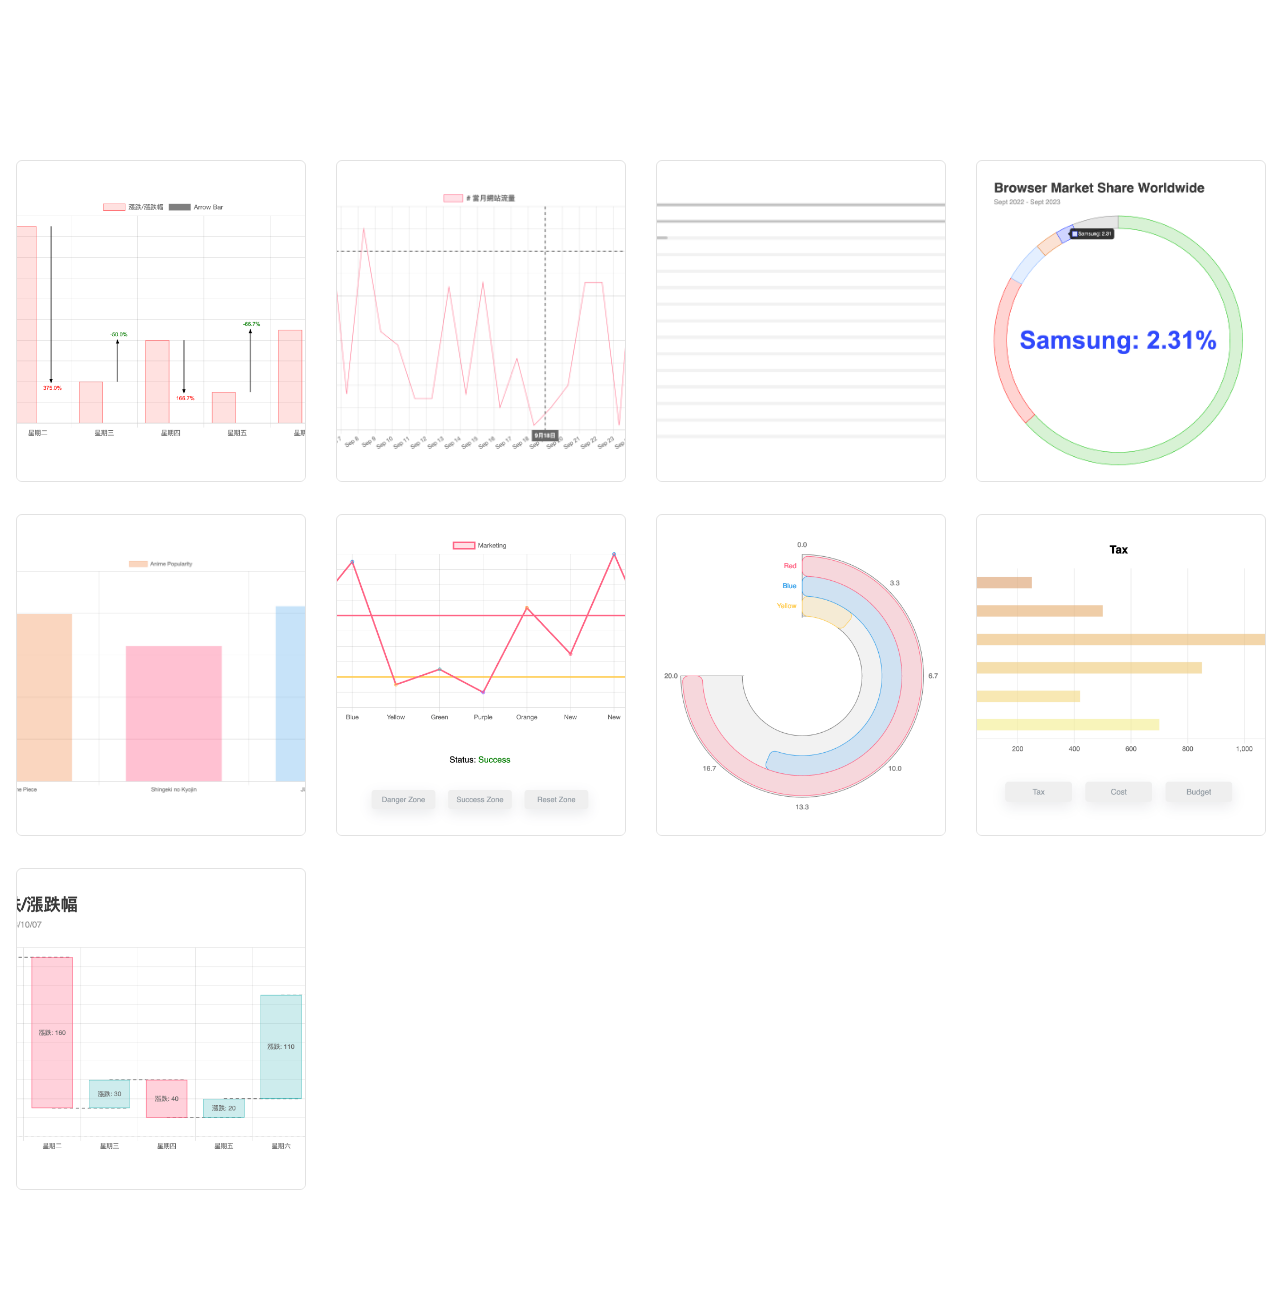
==== chart-challenge.html @ 172a17c3 "docs: add chartjs files" ====
<!DOCTYPE html>
<html lang="en">
  <head>
    <meta charset="UTF-8" />
    <meta http-equiv="X-UA-Compatible" content="IE=edge" />
    <meta name="viewport" content="width=device-width, initial-scale=1.0" />
    <title>Chart Challenge.html</title>
    <link rel="icon" type="image/x-icon" href="logo-sm.png" />
    <link
      rel="stylesheet"
      href="https://media.etmall.com.tw/sp/12500/generate_v1.5.5.css"
    />
    <link rel="preconnect" href="https://fonts.googleapis.com" />
    <link rel="preconnect" href="https://fonts.gstatic.com" crossorigin />
    <link
      href="https://fonts.googleapis.com/css2?family=Open+Sans:wght@300;400;500;600;700&display=swap"
      rel="stylesheet"
    />
    <link rel="stylesheet" href="./style.css" />
    <style>
      .sp-page {
        margin-top: 160px;
      }

      .sp-page__wrap {
        display: grid;
        grid-template-columns: repeat(4, 1fr);
        grid-column-gap: 32px;
        grid-row-gap: 32px;
      }

      .item {
        display: flex;
        justify-content: center;
        align-items: flex-start;
        width: 100%;
        border: none;
        border-radius: 6px;
        border: 1px solid #e2e2e2;
        overflow: hidden;
        transition: all 0.3s ease;
      }

      .img-wrap {
        width: 100%;
        height: 320px;
        overflow: hidden;
      }
    </style>
  </head>

  <body>
    <main>
      <section class="sp-page">
        <ul id="projects" class="sp-page__wrap">
          <li class="item">
            <a href="./chartjs/bar-growth-indicator-chart.html">
              <div class="img-wrap">
                <img
                  src="./lazyload.jpg"
                  data-src="./img/bar-growth-indicator-chart.jpg"
                  alt=""
                />
              </div>
            </a>
          </li>
          <li class="item">
            <a href="./chartjs/crosshair-chart.html">
              <div class="img-wrap">
                <img
                  src="./lazyload.jpg"
                  data-src="./img/crosshair-chart.jpg"
                  alt=""
                />
              </div>
            </a>
          </li>
          <li class="item">
            <a href="./chartjs/progress-bar-chart.html">
              <div class="img-wrap">
                <img
                  src="./lazyload.jpg"
                  data-src="./img/progress-bar-chart.jpg"
                  alt=""
                />
              </div>
            </a>
          </li>
          <li class="item">
            <a href="./chartjs/doughnut-chart-hover.html">
              <div class="img-wrap">
                <img
                  src="./lazyload.jpg"
                  data-src="./img/doughnut-chart-cutout.jpg"
                  alt=""
                />
              </div>
            </a>
          </li>
          <li class="item">
            <a href="./chartjs/drill-down-bar-chart.html">
              <div class="img-wrap">
                <img
                  src="./lazyload.jpg"
                  data-src="./img/drilldown-bar-chart.jpg"
                  alt=""
                />
              </div>
            </a>
          </li>
          <li class="item">
            <a href="./chartjs/indicator-tracker.html">
              <div class="img-wrap">
                <img
                  src="./lazyload.jpg"
                  data-src="./img/indicator-tracker.jpg"
                  alt=""
                />
              </div>
            </a>
          </li>
          <li class="item">
            <a href="/chartjs/radial-bar-chart-with-label.html">
              <div class="img-wrap">
                <img
                  src="./lazyload.jpg"
                  data-src="./img/radial-bar-chart.jpg"
                  alt=""
                />
              </div>
            </a>
          </li>
          <li class="item">
            <a href="./chartjs/switch-bar.html">
              <div class="img-wrap">
                <img
                  src="./lazyload.jpg"
                  data-src="./img/switch-bar.jpg"
                  alt=""
                />
              </div>
            </a>
          </li>
          <li class="item">
            <a href="./chartjs/waterfall-chart.html">
              <div class="img-wrap">
                <img
                  src="./lazyload.jpg"
                  data-src="./img/waterfall-chart.jpg"
                  alt=""
                />
              </div>
            </a>
          </li>
        </ul>
      </section>
    </main>
    <script>
      const addImgLazyLoad = () => {
        const lazyImgTarget = document.querySelectorAll("img[data-src]");

        const loadImg = (entries, observer) => {
          entries.forEach((entry) => {
            if (!entry.isIntersecting) return;

            const img = entry.target;

            img.src = img.dataset.src;
            img.addEventListener("load", function () {
              img.classList.remove("lazy-img");
            });

            observer.unobserve(img);
          });
        };

        const imgObserver = new IntersectionObserver(loadImg, {
          root: null,
          threshold: 0,
          rootMargin: "200px",
        });

        lazyImgTarget.forEach((img) => {
          imgObserver.observe(img);
        });
      };

      addImgLazyLoad();
    </script>
  </body>
</html>
---- style.css ----
html,
      body,
      div,
      span,
      h1,
      h2,
      h3,
      h4,
      h5,
      h6,
      p,
      a,
      img,
      ul,
      li,
      footer,
      header,
      nav,
      section,
      video {
        padding: 0;
        margin: 0;
        font-size: 100%;
        border: 0;
        vertical-align: baseline;
      }

      /* HTML5 display-role reset for older browsers */
      article,
      aside,
      details,
      figcaption,
      figure,
      footer,
      header,
      hgroup,
      menu,
      nav,
      section {
        display: block;
      }

      body {
        width: 100%;
        height: 100vh;
        line-height: 1;
        letter-spacing: 0.4px;
        color: rgb(64, 64, 64);
        /* background-image: url('./bg.png'); */
        background-color: #fff;
        /* background-size: 100% auto; */
        font-family: "Open Sans", sans-serif;
      }

      nav {
        position: fixed;
        top: 0;
        z-index: 1;
        width: 100%;
        height: 4.5rem;
        color: rgb(64, 64, 64);
        font-weight: 700;
        line-height: 4.5rem;
        background-color: white;
        border-bottom: 0.8px solid #eaecef;
        box-shadow: 0 0 #0000, 0 0 #0000, 0 6px 10px hsla(0,0%,50%,.04);
      }

      ol,
      ul {
        list-style: none;
      }

      p {
        font-size: 16px;
        line-height: 135%;
      }

      h2 {
        font-size: 26px;
        padding-bottom: 16px;
        margin-bottom: 40px;
        border-bottom: 1px solid rgba(255, 255, 255, 0.3);
      }

      video,
      img {
        width: 100%;
        border-radius: 6px 6px 0 0;
        transition: all 0.3s ease;
      }

      img {
        max-width: 100%;
        width: auto;
        height: auto;
        border: 0;
        vertical-align: middle;
      }

      a {
        text-decoration: none;
        color: rgb(64, 64, 64);
        font-size: 16px;
      }

      section {
        margin: 0 auto 150px;
        padding-left: 16px;
        padding-right: 16px;
        min-width: 1080px;
        max-width: 1440px;
      }

      .go-top {
        right: 40px;
        bottom: 50px;
        border: 1px solid rgba(255, 255, 255, 0.5);
      }

      .go-top.is-visible:hover {
        border-color: rgba(255, 255, 255, 1);
      }

      .nav__wrap {
        display: flex;
        justify-content: space-between;
        align-items: center;
        margin: 0 auto 150px;
        padding-left: 16px;
        padding-right: 16px;
        min-width: 1080px;
        max-width: 1440px;
      }

      .logo__wrap {
        display: flex;
        align-items: center;
        width: 44px;
        height: 44px;
      }

      .logo__wrap img {
        margin-right: 8px;
      }

      .logo__wrap span {
        font-size: 24px;
        font-weight: 400;
      }

      .works__wrap {
        display: flex;
        justify-content: flex-end;
      }

      .works__wrap a {
        transition: 0.4s;
      }

      .works__wrap > li {
        font-size: 20px;
        margin-left: 24px;
        transition: 0.4s;
        padding-top: 0;
      }

      .description {
        margin: 200px auto 120px;
        width: 1000px;
        text-align: center;
        font-size: 24px;
        line-height: 160%;
      }
      
      .img-wrap {
        width: 100%;
        height: 240px;
        overflow: hidden;
        box-shadow: 0 12px 16px rgba(0,0,0,.02);
      }

      .img-wrap img {
        width: 100%;
        height: 100%;
        object-fit: cover;
        object-position: center top;
      }

      .sort {
        display: flex;
        justify-content: center;
        align-items: center;
        margin-bottom: 80px;
      }

      .sort li {
        padding: 16px 28px;
        margin-left: 8px;
        margin-right: 8px;
        border-radius: 50px;
        background-color: rgb(216, 216, 216);
        color: white;
        font-weight: bold;
        cursor: pointer;
        user-select: none;
      }

      .sort li.active {
        background-color: rgb(98, 98, 98);
      }

      .sp-page {
        padding-bottom: 120px;
      }

      .sp-page__wrap {
        display: grid;
        grid-template-columns: repeat(3, 1fr);
        grid-column-gap: 48px;
        grid-row-gap: 48px;
      }

      .item {
        display: flex;
        justify-content: center;
        align-items: flex-start;
        width: 100%;
        /* height: 560px; */
        border: 1px solid #e2e2e2;
        border-radius: 6px;
        overflow: hidden;
        transition: all .3s ease;
      }

      .item a.evostake {
        cursor: not-allowed;
      }

      .item:has(.lazy-img) {
        background-color: white;
      }

      .item:hover {
        box-shadow: 0 10px 30px rgba(0,0,0,.06);
      }

      .item a {
        width: 100%;
        border-radius: 6px;
        box-sizing: border-box;
      }

      .page__description {
        padding: 32px 24px;
        font-size: 12px;
        letter-spacing: 0.4px;
        width: 100%;
        height: 100%;
      }

      .page__description .title {
        margin-top: 12px;
        margin-bottom: 16px;
        font-size: 20px;
        font-weight: 600;
        letter-spacing: 0.2px;
        line-height: 100%;
      }

      .page__description .title span {
        font-weight: 300;
      }

      .page__description .info {
        height: 80px;
        margin-bottom: 20px;
        line-height: 150%;
      }

      .decoration {
        width: 30px;
        height: 0.8px;
        background-color: #fff;
        margin-top: 16px;
        margin-bottom: 16px;
        opacity: 0.75;
      }

      .page__description .date span {
        margin-left: 3px;
        margin-right: 3px;
        font-size: 13px;
      }

      .section__description {
        font-size: 20px;
        line-height: 160%;
        padding: 0 8px 48px;
        max-width: 1200px;
        opacity: 0.75;
      }

      .line {
        height: 1px;
        text-align: center;
        margin-bottom: 20px;
        background-color: #e2e2e2;
      }

      .caption {
        font-size: 14px;
        font-weight: 400;
        color: #919191;
      }

      .tools {
        height: 40px;
        line-height: 150%;
        color: #919191;
      }
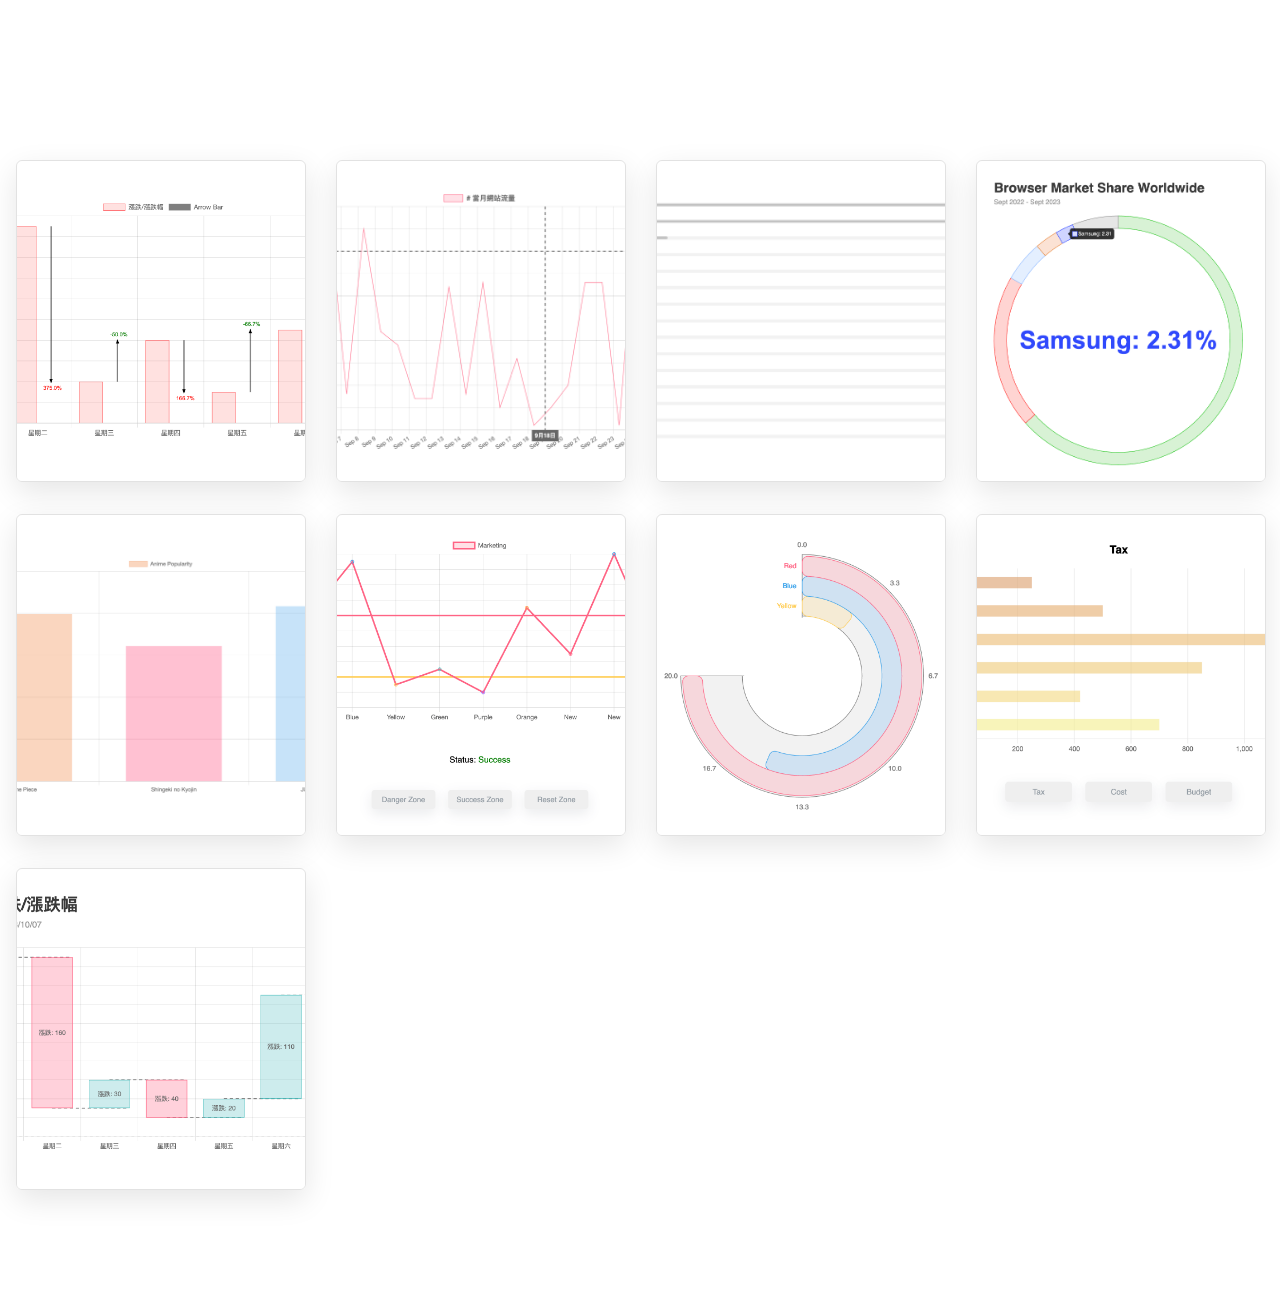
==== commit e896cd51: "feat: 新增tag與查看按鈕樣式" ====
--- a/chart-challenge.html
+++ b/chart-challenge.html
@@ -5,7 +5,7 @@
     <meta http-equiv="X-UA-Compatible" content="IE=edge" />
     <meta name="viewport" content="width=device-width, initial-scale=1.0" />
     <title>Chart Challenge.html</title>
-    <link rel="icon" type="image/x-icon" href="logo-sm.png" />
+    <link rel="icon" type="image/x-icon" href=img.png" />
     <link
       rel="stylesheet"
       href="https://media.etmall.com.tw/sp/12500/generate_v1.5.5.css"
--- a/style.css
+++ b/style.css
@@ -1,321 +1,433 @@
 html,
-      body,
-      div,
-      span,
-      h1,
-      h2,
-      h3,
-      h4,
-      h5,
-      h6,
-      p,
-      a,
-      img,
-      ul,
-      li,
-      footer,
-      header,
-      nav,
-      section,
-      video {
-        padding: 0;
-        margin: 0;
-        font-size: 100%;
-        border: 0;
-        vertical-align: baseline;
-      }
-
-      /* HTML5 display-role reset for older browsers */
-      article,
-      aside,
-      details,
-      figcaption,
-      figure,
-      footer,
-      header,
-      hgroup,
-      menu,
-      nav,
-      section {
-        display: block;
-      }
-
-      body {
-        width: 100%;
-        height: 100vh;
-        line-height: 1;
-        letter-spacing: 0.4px;
-        color: rgb(64, 64, 64);
-        /* background-image: url('./bg.png'); */
-        background-color: #fff;
-        /* background-size: 100% auto; */
-        font-family: "Open Sans", sans-serif;
-      }
-
-      nav {
-        position: fixed;
-        top: 0;
-        z-index: 1;
-        width: 100%;
-        height: 4.5rem;
-        color: rgb(64, 64, 64);
-        font-weight: 700;
-        line-height: 4.5rem;
-        background-color: white;
-        border-bottom: 0.8px solid #eaecef;
-        box-shadow: 0 0 #0000, 0 0 #0000, 0 6px 10px hsla(0,0%,50%,.04);
-      }
-
-      ol,
-      ul {
-        list-style: none;
-      }
-
-      p {
-        font-size: 16px;
-        line-height: 135%;
-      }
-
-      h2 {
-        font-size: 26px;
-        padding-bottom: 16px;
-        margin-bottom: 40px;
-        border-bottom: 1px solid rgba(255, 255, 255, 0.3);
-      }
-
-      video,
-      img {
-        width: 100%;
-        border-radius: 6px 6px 0 0;
-        transition: all 0.3s ease;
-      }
-
-      img {
-        max-width: 100%;
-        width: auto;
-        height: auto;
-        border: 0;
-        vertical-align: middle;
-      }
-
-      a {
-        text-decoration: none;
-        color: rgb(64, 64, 64);
-        font-size: 16px;
-      }
-
-      section {
-        margin: 0 auto 150px;
-        padding-left: 16px;
-        padding-right: 16px;
-        min-width: 1080px;
-        max-width: 1440px;
-      }
-
-      .go-top {
-        right: 40px;
-        bottom: 50px;
-        border: 1px solid rgba(255, 255, 255, 0.5);
-      }
-
-      .go-top.is-visible:hover {
-        border-color: rgba(255, 255, 255, 1);
-      }
-
-      .nav__wrap {
-        display: flex;
-        justify-content: space-between;
-        align-items: center;
-        margin: 0 auto 150px;
-        padding-left: 16px;
-        padding-right: 16px;
-        min-width: 1080px;
-        max-width: 1440px;
-      }
-
-      .logo__wrap {
-        display: flex;
-        align-items: center;
-        width: 44px;
-        height: 44px;
-      }
-
-      .logo__wrap img {
-        margin-right: 8px;
-      }
-
-      .logo__wrap span {
-        font-size: 24px;
-        font-weight: 400;
-      }
-
-      .works__wrap {
-        display: flex;
-        justify-content: flex-end;
-      }
-
-      .works__wrap a {
-        transition: 0.4s;
-      }
-
-      .works__wrap > li {
-        font-size: 20px;
-        margin-left: 24px;
-        transition: 0.4s;
-        padding-top: 0;
-      }
-
-      .description {
-        margin: 200px auto 120px;
-        width: 1000px;
-        text-align: center;
-        font-size: 24px;
-        line-height: 160%;
-      }
-      
-      .img-wrap {
-        width: 100%;
-        height: 240px;
-        overflow: hidden;
-        box-shadow: 0 12px 16px rgba(0,0,0,.02);
-      }
-
-      .img-wrap img {
-        width: 100%;
-        height: 100%;
-        object-fit: cover;
-        object-position: center top;
-      }
-
-      .sort {
-        display: flex;
-        justify-content: center;
-        align-items: center;
-        margin-bottom: 80px;
-      }
-
-      .sort li {
-        padding: 16px 28px;
-        margin-left: 8px;
-        margin-right: 8px;
-        border-radius: 50px;
-        background-color: rgb(216, 216, 216);
-        color: white;
-        font-weight: bold;
-        cursor: pointer;
-        user-select: none;
-      }
-
-      .sort li.active {
-        background-color: rgb(98, 98, 98);
-      }
-
-      .sp-page {
-        padding-bottom: 120px;
-      }
-
-      .sp-page__wrap {
-        display: grid;
-        grid-template-columns: repeat(3, 1fr);
-        grid-column-gap: 48px;
-        grid-row-gap: 48px;
-      }
-
-      .item {
-        display: flex;
-        justify-content: center;
-        align-items: flex-start;
-        width: 100%;
-        /* height: 560px; */
-        border: 1px solid #e2e2e2;
-        border-radius: 6px;
-        overflow: hidden;
-        transition: all .3s ease;
-      }
-
-      .item a.evostake {
-        cursor: not-allowed;
-      }
-
-      .item:has(.lazy-img) {
-        background-color: white;
-      }
-
-      .item:hover {
-        box-shadow: 0 10px 30px rgba(0,0,0,.06);
-      }
-
-      .item a {
-        width: 100%;
-        border-radius: 6px;
-        box-sizing: border-box;
-      }
-
-      .page__description {
-        padding: 32px 24px;
-        font-size: 12px;
-        letter-spacing: 0.4px;
-        width: 100%;
-        height: 100%;
-      }
-
-      .page__description .title {
-        margin-top: 12px;
-        margin-bottom: 16px;
-        font-size: 20px;
-        font-weight: 600;
-        letter-spacing: 0.2px;
-        line-height: 100%;
-      }
-
-      .page__description .title span {
-        font-weight: 300;
-      }
-
-      .page__description .info {
-        height: 80px;
-        margin-bottom: 20px;
-        line-height: 150%;
-      }
-
-      .decoration {
-        width: 30px;
-        height: 0.8px;
-        background-color: #fff;
-        margin-top: 16px;
-        margin-bottom: 16px;
-        opacity: 0.75;
-      }
-
-      .page__description .date span {
-        margin-left: 3px;
-        margin-right: 3px;
-        font-size: 13px;
-      }
-
-      .section__description {
-        font-size: 20px;
-        line-height: 160%;
-        padding: 0 8px 48px;
-        max-width: 1200px;
-        opacity: 0.75;
-      }
-
-      .line {
-        height: 1px;
-        text-align: center;
-        margin-bottom: 20px;
-        background-color: #e2e2e2;
-      }
-
-      .caption {
-        font-size: 14px;
-        font-weight: 400;
-        color: #919191;
-      }
-
-      .tools {
-        height: 40px;
-        line-height: 150%;
-        color: #919191;
-      }+body,
+div,
+span,
+h1,
+h2,
+h3,
+h4,
+h5,
+h6,
+p,
+a,
+img,
+ul,
+li,
+footer,
+header,
+nav,
+section,
+video {
+  padding: 0;
+  margin: 0;
+  font-size: 100%;
+  border: 0;
+  vertical-align: baseline;
+  color: #475569;
+}
+
+/* HTML5 display-role reset for older browsers */
+article,
+aside,
+details,
+figcaption,
+figure,
+footer,
+header,
+hgroup,
+menu,
+nav,
+section {
+  display: block;
+}
+
+body {
+  width: 100%;
+  height: 100vh;
+  line-height: 1;
+  letter-spacing: 0.4px;
+  color: rgb(64, 64, 64);
+  background-color: #fff;
+  font-family: "Noto Sans", sans-serif;
+  font-size: 16px;
+  color: #475569;
+}
+
+nav {
+  position: fixed;
+  top: 0;
+  z-index: 1;
+  width: 100%;
+  height: 4.5rem;
+  color: rgb(64, 64, 64);
+  font-weight: 700;
+  line-height: 4.5rem;
+  background-color: white;
+  border-bottom: 0.8px solid #eaecef;
+  box-shadow: 0 0 #0000, 0 0 #0000, 0 6px 10px hsla(0, 0%, 50%, 0.04);
+}
+
+ol,
+ul {
+  list-style: none;
+}
+
+p {
+  font-size: 16px;
+  line-height: 135%;
+}
+
+h2 {
+  font-size: 26px;
+  padding-bottom: 16px;
+  margin-bottom: 40px;
+  border-bottom: 1px solid rgba(255, 255, 255, 0.3);
+}
+
+video,
+img {
+  width: 100%;
+  border-radius: 6px 6px 0 0;
+  /* border-radius: 6px; */
+  transition: all 0.3s ease;
+}
+
+img {
+  /* max-width: 100%; */
+  width: auto;
+  height: auto;
+  border: 0;
+  vertical-align: middle;
+}
+
+a {
+  text-decoration: none;
+  color: rgb(64, 64, 64);
+  font-size: 16px;
+}
+
+section {
+  margin: 0 auto 150px;
+  padding-left: 16px;
+  padding-right: 16px;
+  min-width: 992px;
+  max-width: 1400px;
+}
+
+.go-top {
+  right: 40px;
+  bottom: 50px;
+  border: 1px solid rgba(255, 255, 255, 0.5);
+}
+
+.go-top.is-visible:hover {
+  border-color: rgba(255, 255, 255, 1);
+}
+
+.nav__wrap {
+  display: flex;
+  justify-content: space-between;
+  align-items: center;
+  margin: 0 auto 150px;
+  padding-left: 16px;
+  padding-right: 16px;
+  min-width: 992px;
+  max-width: 1820px;
+}
+
+.logo__wrap {
+  display: flex;
+  align-items: center;
+  width: 44px;
+  height: 44px;
+}
+
+.logo__wrap img {
+  width: 88%;
+  margin-right: 8px;
+}
+
+.logo__title {
+  font-family: "Kanit", sans-serif;
+  font-weight: 500;
+  font-size: 32px;
+}
+
+.works__wrap {
+  display: flex;
+  justify-content: flex-end;
+}
+
+.works__wrap a {
+  transition: 0.4s;
+}
+
+.works__wrap > li {
+  font-size: 20px;
+  margin-left: 24px;
+  transition: 0.4s;
+  padding-top: 0;
+}
+
+.description {
+  margin: 200px auto 120px;
+  width: 1000px;
+  text-align: center;
+  font-size: 24px;
+  line-height: 170%;
+}
+
+.img-wrap {
+  width: 100%;
+  height: 240px;
+  overflow: hidden;
+  box-shadow: 0 12px 16px rgba(0, 0, 0, 0.02);
+}
+
+.img-wrap img {
+  width: 100%;
+  height: 100%;
+  object-fit: cover;
+  object-position: center top;
+}
+
+.sort {
+  display: flex;
+  justify-content: center;
+  align-items: center;
+  margin-bottom: 80px;
+}
+
+.sort li {
+  padding: 16px 28px;
+  margin-left: 8px;
+  margin-right: 8px;
+  border-radius: 50px;
+  background-color: rgb(216, 216, 216);
+  color: white;
+  font-weight: bold;
+  cursor: pointer;
+  user-select: none;
+}
+
+.sort li.active {
+  background-color: rgb(98, 98, 98);
+}
+
+.sp-page {
+  padding-bottom: 120px;
+}
+
+.sp-page__wrap {
+  display: grid;
+  grid-template-columns: repeat(3, 1fr);
+  grid-column-gap: 28px;
+  grid-row-gap: 28px;
+}
+
+.item {
+  width: 100%;
+  /* border: 1px solid #e2e2e2; */
+  border-radius: 10px;
+  overflow: hidden;
+  box-shadow: 0 10px 30px rgba(0, 0, 0, 0.1);
+}
+
+.item a.evostake {
+  cursor: not-allowed;
+}
+
+.item:has(.lazy-img) {
+  background-color: white;
+}
+
+.item a {
+  width: 100%;
+  border-radius: 6px;
+  box-sizing: border-box;
+}
+
+.page__description {
+  padding: 28px 24px;
+  font-size: 12px;
+  letter-spacing: 0.4px;
+  width: 100%;
+  height: 100%;
+}
+
+.page__description .title {
+  margin-bottom: 16px;
+  font-size: 20px;
+  font-weight: 600;
+  letter-spacing: 0.2px;
+  line-height: 100%;
+}
+
+.page__description .title span {
+  font-weight: 300;
+}
+
+.page__description .info {
+  height: 80px;
+  margin-bottom: 12px;
+  line-height: 150%;
+}
+
+.page__description .info li {
+  font-size: 15px;
+  list-style: circle;
+  margin-left: 16px;
+  line-height: 150%;
+  margin-bottom: 8px;
+}
+
+.decoration {
+  width: 30px;
+  height: 0.8px;
+  background-color: #fff;
+  margin-top: 16px;
+  margin-bottom: 16px;
+  opacity: 0.75;
+}
+
+.page__description .date span {
+  margin-left: 3px;
+  margin-right: 3px;
+  font-size: 13px;
+}
+
+.section__description {
+  font-size: 20px;
+  line-height: 160%;
+  padding: 0 8px 48px;
+  max-width: 1200px;
+  opacity: 0.75;
+}
+
+.line {
+  height: 1px;
+  text-align: center;
+  margin-bottom: 20px;
+  background-color: #e2e2e2;
+}
+
+.caption {
+  font-size: 14px;
+  font-weight: 400;
+  color: #919191;
+}
+
+.tools {
+  height: 80px;
+  line-height: 150%;
+  color: #919191;
+  margin-bottom: 12px;
+}
+
+.tools .tag {
+  display: inline-block;
+  border-radius: 4px;
+  /* height: 40px; */
+  padding: 4px 12px;
+  margin-right: 8px;
+  margin-bottom: 8px;
+  color: #919191;
+  /* border: 1px solid #e8e8e8; */
+  background-color: #f6f6f6;
+  box-shadow: 0 10px 20px rgba(0, 0, 0, .035),0 3px 6px rgba(0, 0, 0, .035);
+}
+
+.tabs {
+  display: flex;
+  justify-content: center;
+  margin-bottom: 48px;
+}
+
+.tab-button {
+  padding: 16px 28px;
+  cursor: pointer;
+  margin-left: 4px;
+  margin-right: 4px;
+  background-color: #FDFBF3;
+  border: none;
+  border-radius: 50px;
+  font-size: 16px;
+  transition: 0.1s ease-out;
+}
+
+.tab-button:hover {
+  background-color: #F6DE95;
+}
+
+.tab-button.active {
+  background-color: #F6DE95;
+}
+
+.icon-arrow {
+  text-align: end;
+}
+
+.more-button__wrap {
+  display: flex;
+  justify-content: end;
+}
+
+.more-button {
+  /* 
+  background-color: #EEC137;
+  */
+  font-size: 16px;
+  align-items: center;
+  background-color: initial;
+  /* background-image: linear-gradient(#464d55, #25292e); */
+  background-image: linear-gradient(#FFD54F, #EEC137);
+  /* background-image: linear-gradient(#94a3b8, #64748b); */
+  border-radius: 50px;
+  border-width: 0;
+  box-shadow: 0 10px 20px rgba(0, 0, 0, .075),0 3px 6px rgba(0, 0, 0, .05);
+  box-sizing: border-box;
+  color: #fff;
+  cursor: pointer;
+  display: flex;
+  width: 96px;
+  justify-content: center;
+  line-height: 1;
+  margin: 0;
+  outline: none;
+  overflow: hidden;
+  padding: 12px 20px;
+  text-align: center;
+  text-decoration: none;
+  transform: translate3d(0, 0, 0);
+  transition: all 150ms;
+  vertical-align: baseline;
+  white-space: nowrap;
+  user-select: none;
+  -webkit-user-select: none;
+  touch-action: manipulation;
+}
+
+.more-button span {
+  color: white;
+  margin-right: 6px;
+  font-weight: 600;
+}
+
+.more-button:hover {
+  box-shadow: rgba(0, 1, 0, .2) 0 2px 8px;
+  opacity: .85;
+}
+
+.more-button:active {
+  outline: 0;
+}
+
+.more-button:focus {
+  box-shadow: rgba(0, 0, 0, .5) 0 0 0 3px;
+}
+
+@media (max-width: 420px) {
+  .more-button {
+    height: 48px;
+  }
+}